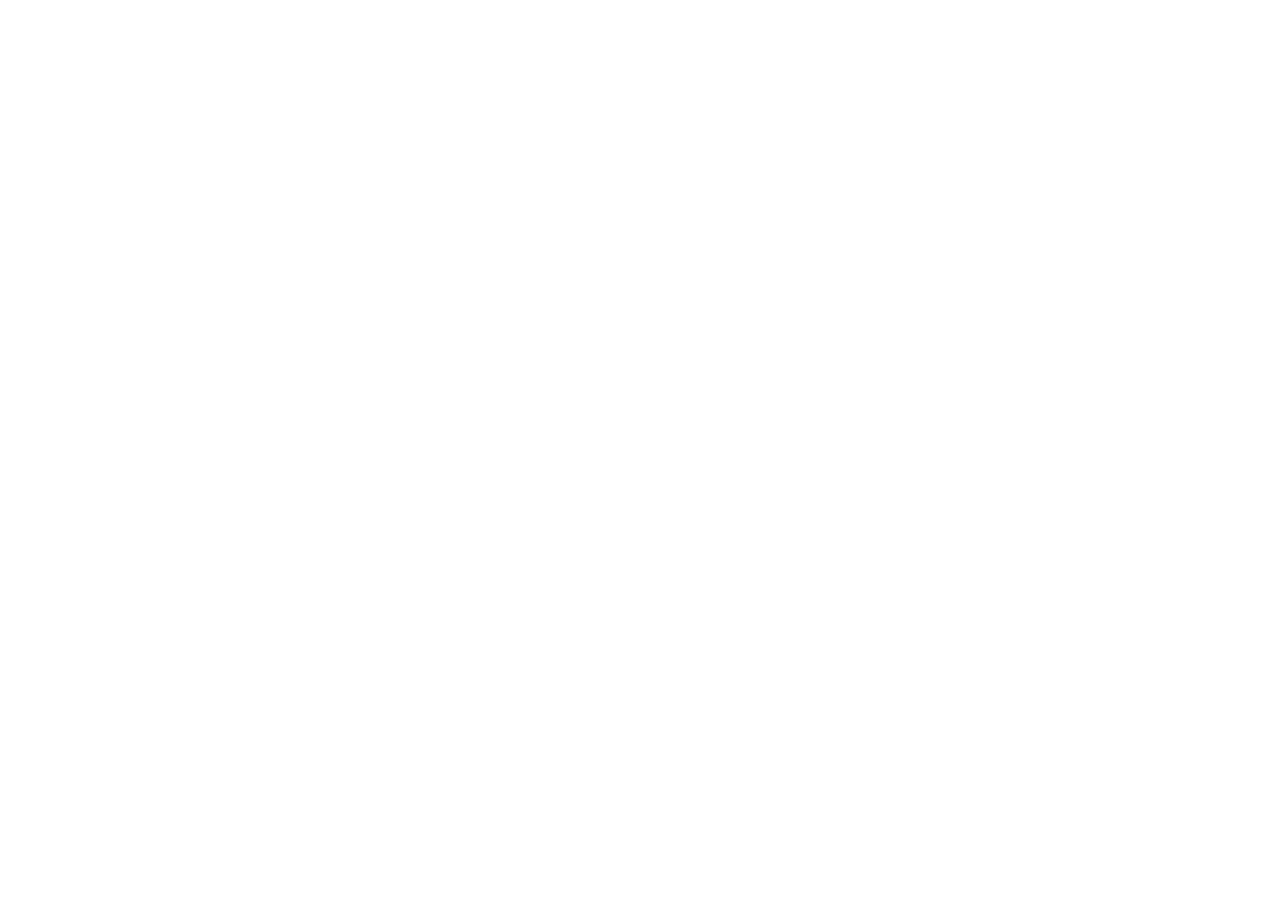
==== login.html @ 86fa1b0d "init project" ====
<!DOCTYPE html>
<html lang="en">
<head>
    <meta charset="UTF-8">
    <meta name="viewport" content="width=device-width, initial-scale=1.0">
    <title>Document</title>
</head>
<body>
    
</body>
</html>
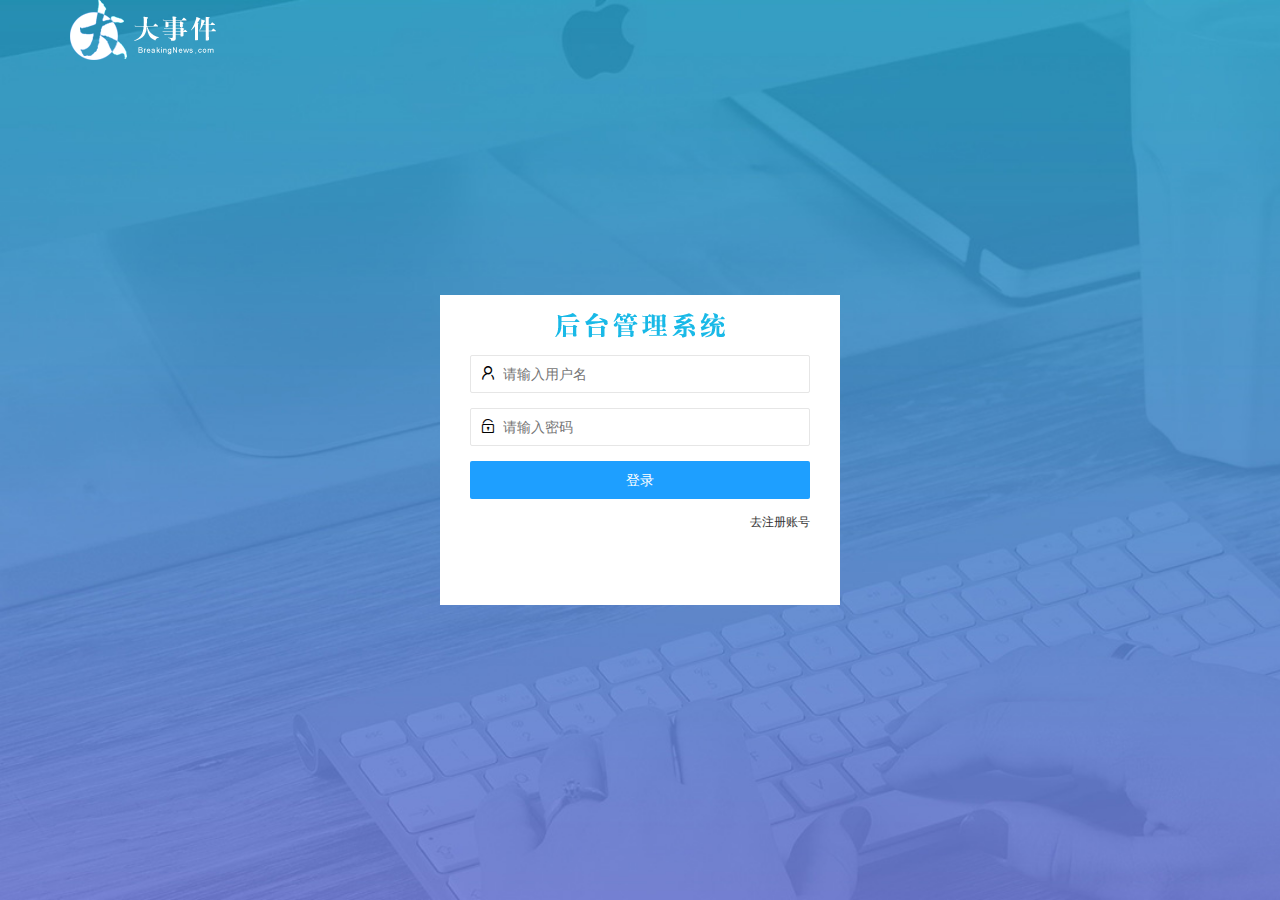
==== commit 7ce54fea: "完成了登录页面功能的开发" ====
--- a/login.html
+++ b/login.html
@@ -1,11 +1,98 @@
 <!DOCTYPE html>
 <html lang="en">
+
 <head>
     <meta charset="UTF-8">
     <meta name="viewport" content="width=device-width, initial-scale=1.0">
-    <title>Document</title>
+    <title>大事件-登录/注册</title>
+    <!-- 导入layui的样式 -->
+    <link rel="stylesheet" href="assets/lib/layui/css/layui.css">
+    <!-- 导入登录页面的样式 -->
+    <link rel="stylesheet" href="assets/css/login.css">
 </head>
+
 <body>
-    
+    <!-- 头部的logo区域 -->
+    <div class="layui-main">
+        <img src="assets/images/logo.png" alt="">
+    </div>
+
+    <!-- 登录注册界面 -->
+    <div class="loginAndRegBox">
+        <div class="title-box">
+
+        </div>
+        <!-- 登录的区域div -->
+        <div class="login-box">
+            <!-- 登录的表单 -->
+            <form class="layui-form" id="form_login">
+                <!-- 用户名 -->
+                <div class="layui-form-item">
+                    <i class="layui-icon layui-icon-username"></i>
+                    <input type="text" name="username" required lay-verify="required" placeholder="请输入用户名"
+                        autocomplete="off" class="layui-input">
+                </div>
+                <!-- 密码 -->
+                <div class="layui-form-item">
+                    <i class="layui-icon layui-icon-password
+                    "></i>
+                    <input type="password" name="password" required lay-verify="required|pwd" placeholder="请输入密码"
+                        autocomplete="off" class="layui-input">
+                </div>
+                <!-- 登录按钮 -->
+                <div class="layui-form-item">
+                    <!-- 特别注意 表单按钮和普通按钮的区别就是 lay-submit 属性 -->
+                    <button class="layui-btn layui-btn-fluid layui-btn-normal" lay-submit>登录</button>
+                </div>
+                <div class="layui-form-item links">
+                    <a href="javascript:;" id="link_reg">去注册账号</a>
+                </div>
+            </form>
+        </div>
+        <!-- 注册区域的div -->
+        <div class="reg-box">
+            <!-- 注册的表单 -->
+            <form class="layui-form" id="form_reg">
+                <!-- 用户名 -->
+                <div class="layui-form-item">
+                    <i class="layui-icon layui-icon-username"></i>
+                    <input type="text" name="username" required lay-verify="required" placeholder="请输入用户名"
+                        autocomplete="off" class="layui-input">
+                </div>
+                <!-- 密码 -->
+                <div class="layui-form-item">
+                    <i class="layui-icon layui-icon-password
+                    "></i>
+                    <input type="password" name="password" required lay-verify="required|pwd" placeholder="请输入密码"
+                        autocomplete="off" class="layui-input">
+                </div>
+                <!-- 确认密码 -->
+                <div class="layui-form-item">
+                    <i class="layui-icon layui-icon-password
+                    "></i>
+                    <input type="password" name="repassword" required lay-verify="required|pwd|repwd"
+                        placeholder="再次确认密码" autocomplete="off" class="layui-input">
+                </div>
+                <!-- 注册按钮 -->
+                <div class="layui-form-item">
+                    <!-- 特别注意 表单按钮和普通按钮的区别就是 lay-submit 属性 -->
+                    <button class="layui-btn layui-btn-fluid layui-btn-normal" lay-submit>注册</button>
+                </div>
+                <div class="layui-form-item links">
+                    <a href="javascript:;" id="link_login">去登录</a>
+                </div>
+            </form>
+        </div>
+    </div>
+    <!-- 导入layui.js -->
+    <script src="assets/lib/layui/layui.all.js"></script>
+    <!-- 导入jQuery -->
+    <script src="assets/lib/jquery.js"></script>
+    <!-- 导入baseAPI.js -->
+    <!-- 因为需要用到jQuery 所以导入到jQuery下方 因为要在发起ajax之前执行 所以写在login.js上方 -->
+    <script src="assets/js/baseAPI.js"></script>
+    <!-- 导入login.js -->
+    <script src="assets/js/login.js"></script>
 </body>
+
 </html>--- a/assets/lib/layui/css/layui.css
+++ b/assets/lib/layui/css/layui.css
@@ -0,0 +1,2 @@
+/** layui-v2.5.5 MIT License By https://www.layui.com */
+ .layui-inline,img{display:inline-block;vertical-align:middle}h1,h2,h3,h4,h5,h6{font-weight:400}.layui-edge,.layui-header,.layui-inline,.layui-main{position:relative}.layui-body,.layui-edge,.layui-elip{overflow:hidden}.layui-btn,.layui-edge,.layui-inline,img{vertical-align:middle}.layui-btn,.layui-disabled,.layui-icon,.layui-unselect{-moz-user-select:none;-webkit-user-select:none;-ms-user-select:none}.layui-elip,.layui-form-checkbox span,.layui-form-pane .layui-form-label{text-overflow:ellipsis;white-space:nowrap}.layui-breadcrumb,.layui-tree-btnGroup{visibility:hidden}blockquote,body,button,dd,div,dl,dt,form,h1,h2,h3,h4,h5,h6,input,li,ol,p,pre,td,textarea,th,ul{margin:0;padding:0;-webkit-tap-highlight-color:rgba(0,0,0,0)}a:active,a:hover{outline:0}img{border:none}li{list-style:none}table{border-collapse:collapse;border-spacing:0}h4,h5,h6{font-size:100%}button,input,optgroup,option,select,textarea{font-family:inherit;font-size:inherit;font-style:inherit;font-weight:inherit;outline:0}pre{white-space:pre-wrap;white-space:-moz-pre-wrap;white-space:-pre-wrap;white-space:-o-pre-wrap;word-wrap:break-word}body{line-height:24px;font:14px Helvetica Neue,Helvetica,PingFang SC,Tahoma,Arial,sans-serif}hr{height:1px;margin:10px 0;border:0;clear:both}a{color:#333;text-decoration:none}a:hover{color:#777}a cite{font-style:normal;*cursor:pointer}.layui-border-box,.layui-border-box *{box-sizing:border-box}.layui-box,.layui-box *{box-sizing:content-box}.layui-clear{clear:both;*zoom:1}.layui-clear:after{content:'\20';clear:both;*zoom:1;display:block;height:0}.layui-inline{*display:inline;*zoom:1}.layui-edge{display:inline-block;width:0;height:0;border-width:6px;border-style:dashed;border-color:transparent}.layui-edge-top{top:-4px;border-bottom-color:#999;border-bottom-style:solid}.layui-edge-right{border-left-color:#999;border-left-style:solid}.layui-edge-bottom{top:2px;border-top-color:#999;border-top-style:solid}.layui-edge-left{border-right-color:#999;border-right-style:solid}.layui-disabled,.layui-disabled:hover{color:#d2d2d2!important;cursor:not-allowed!important}.layui-circle{border-radius:100%}.layui-show{display:block!important}.layui-hide{display:none!important}@font-face{font-family:layui-icon;src:url(../font/iconfont.eot?v=250);src:url(../font/iconfont.eot?v=250#iefix) format('embedded-opentype'),url(../font/iconfont.woff2?v=250) format('woff2'),url(../font/iconfont.woff?v=250) format('woff'),url(../font/iconfont.ttf?v=250) format('truetype'),url(../font/iconfont.svg?v=250#layui-icon) format('svg')}.layui-icon{font-family:layui-icon!important;font-size:16px;font-style:normal;-webkit-font-smoothing:antialiased;-moz-osx-font-smoothing:grayscale}.layui-icon-reply-fill:before{content:"\e611"}.layui-icon-set-fill:before{content:"\e614"}.layui-icon-menu-fill:before{content:"\e60f"}.layui-icon-search:before{content:"\e615"}.layui-icon-share:before{content:"\e641"}.layui-icon-set-sm:before{content:"\e620"}.layui-icon-engine:before{content:"\e628"}.layui-icon-close:before{content:"\1006"}.layui-icon-close-fill:before{content:"\1007"}.layui-icon-chart-screen:before{content:"\e629"}.layui-icon-star:before{content:"\e600"}.layui-icon-circle-dot:before{content:"\e617"}.layui-icon-chat:before{content:"\e606"}.layui-icon-release:before{content:"\e609"}.layui-icon-list:before{content:"\e60a"}.layui-icon-chart:before{content:"\e62c"}.layui-icon-ok-circle:before{content:"\1005"}.layui-icon-layim-theme:before{content:"\e61b"}.layui-icon-table:before{content:"\e62d"}.layui-icon-right:before{content:"\e602"}.layui-icon-left:before{content:"\e603"}.layui-icon-cart-simple:before{content:"\e698"}.layui-icon-face-cry:before{content:"\e69c"}.layui-icon-face-smile:before{content:"\e6af"}.layui-icon-survey:before{content:"\e6b2"}.layui-icon-tree:before{content:"\e62e"}.layui-icon-upload-circle:before{content:"\e62f"}.layui-icon-add-circle:before{content:"\e61f"}.layui-icon-download-circle:before{content:"\e601"}.layui-icon-templeate-1:before{content:"\e630"}.layui-icon-util:before{content:"\e631"}.layui-icon-face-surprised:before{content:"\e664"}.layui-icon-edit:before{content:"\e642"}.layui-icon-speaker:before{content:"\e645"}.layui-icon-down:before{content:"\e61a"}.layui-icon-file:before{content:"\e621"}.layui-icon-layouts:before{content:"\e632"}.layui-icon-rate-half:before{content:"\e6c9"}.layui-icon-add-circle-fine:before{content:"\e608"}.layui-icon-prev-circle:before{content:"\e633"}.layui-icon-read:before{content:"\e705"}.layui-icon-404:before{content:"\e61c"}.layui-icon-carousel:before{content:"\e634"}.layui-icon-help:before{content:"\e607"}.layui-icon-code-circle:before{content:"\e635"}.layui-icon-water:before{content:"\e636"}.layui-icon-username:before{content:"\e66f"}.layui-icon-find-fill:before{content:"\e670"}.layui-icon-about:before{content:"\e60b"}.layui-icon-location:before{content:"\e715"}.layui-icon-up:before{content:"\e619"}.layui-icon-pause:before{content:"\e651"}.layui-icon-date:before{content:"\e637"}.layui-icon-layim-uploadfile:before{content:"\e61d"}.layui-icon-delete:before{content:"\e640"}.layui-icon-play:before{content:"\e652"}.layui-icon-top:before{content:"\e604"}.layui-icon-friends:before{content:"\e612"}.layui-icon-refresh-3:before{content:"\e9aa"}.layui-icon-ok:before{content:"\e605"}.layui-icon-layer:before{content:"\e638"}.layui-icon-face-smile-fine:before{content:"\e60c"}.layui-icon-dollar:before{content:"\e659"}.layui-icon-group:before{content:"\e613"}.layui-icon-layim-download:before{content:"\e61e"}.layui-icon-picture-fine:before{content:"\e60d"}.layui-icon-link:before{content:"\e64c"}.layui-icon-diamond:before{content:"\e735"}.layui-icon-log:before{content:"\e60e"}.layui-icon-rate-solid:before{content:"\e67a"}.layui-icon-fonts-del:before{content:"\e64f"}.layui-icon-unlink:before{content:"\e64d"}.layui-icon-fonts-clear:before{content:"\e639"}.layui-icon-triangle-r:before{content:"\e623"}.layui-icon-circle:before{content:"\e63f"}.layui-icon-radio:before{content:"\e643"}.layui-icon-align-center:before{content:"\e647"}.layui-icon-align-right:before{content:"\e648"}.layui-icon-align-left:before{content:"\e649"}.layui-icon-loading-1:before{content:"\e63e"}.layui-icon-return:before{content:"\e65c"}.layui-icon-fonts-strong:before{content:"\e62b"}.layui-icon-upload:before{content:"\e67c"}.layui-icon-dialogue:before{content:"\e63a"}.layui-icon-video:before{content:"\e6ed"}.layui-icon-headset:before{content:"\e6fc"}.layui-icon-cellphone-fine:before{content:"\e63b"}.layui-icon-add-1:before{content:"\e654"}.layui-icon-face-smile-b:before{content:"\e650"}.layui-icon-fonts-html:before{content:"\e64b"}.layui-icon-form:before{content:"\e63c"}.layui-icon-cart:before{content:"\e657"}.layui-icon-camera-fill:before{content:"\e65d"}.layui-icon-tabs:before{content:"\e62a"}.layui-icon-fonts-code:before{content:"\e64e"}.layui-icon-fire:before{content:"\e756"}.layui-icon-set:before{content:"\e716"}.layui-icon-fonts-u:before{content:"\e646"}.layui-icon-triangle-d:before{content:"\e625"}.layui-icon-tips:before{content:"\e702"}.layui-icon-picture:before{content:"\e64a"}.layui-icon-more-vertical:before{content:"\e671"}.layui-icon-flag:before{content:"\e66c"}.layui-icon-loading:before{content:"\e63d"}.layui-icon-fonts-i:before{content:"\e644"}.layui-icon-refresh-1:before{content:"\e666"}.layui-icon-rmb:before{content:"\e65e"}.layui-icon-home:before{content:"\e68e"}.layui-icon-user:before{content:"\e770"}.layui-icon-notice:before{content:"\e667"}.layui-icon-login-weibo:before{content:"\e675"}.layui-icon-voice:before{content:"\e688"}.layui-icon-upload-drag:before{content:"\e681"}.layui-icon-login-qq:before{content:"\e676"}.layui-icon-snowflake:before{content:"\e6b1"}.layui-icon-file-b:before{content:"\e655"}.layui-icon-template:before{content:"\e663"}.layui-icon-auz:before{content:"\e672"}.layui-icon-console:before{content:"\e665"}.layui-icon-app:before{content:"\e653"}.layui-icon-prev:before{content:"\e65a"}.layui-icon-website:before{content:"\e7ae"}.layui-icon-next:before{content:"\e65b"}.layui-icon-component:before{content:"\e857"}.layui-icon-more:before{content:"\e65f"}.layui-icon-login-wechat:before{content:"\e677"}.layui-icon-shrink-right:before{content:"\e668"}.layui-icon-spread-left:before{content:"\e66b"}.layui-icon-camera:before{content:"\e660"}.layui-icon-note:before{content:"\e66e"}.layui-icon-refresh:before{content:"\e669"}.layui-icon-female:before{content:"\e661"}.layui-icon-male:before{content:"\e662"}.layui-icon-password:before{content:"\e673"}.layui-icon-senior:before{content:"\e674"}.layui-icon-theme:before{content:"\e66a"}.layui-icon-tread:before{content:"\e6c5"}.layui-icon-praise:before{content:"\e6c6"}.layui-icon-star-fill:before{content:"\e658"}.layui-icon-rate:before{content:"\e67b"}.layui-icon-template-1:before{content:"\e656"}.layui-icon-vercode:before{content:"\e679"}.layui-icon-cellphone:before{content:"\e678"}.layui-icon-screen-full:before{content:"\e622"}.layui-icon-screen-restore:before{content:"\e758"}.layui-icon-cols:before{content:"\e610"}.layui-icon-export:before{content:"\e67d"}.layui-icon-print:before{content:"\e66d"}.layui-icon-slider:before{content:"\e714"}.layui-icon-addition:before{content:"\e624"}.layui-icon-subtraction:before{content:"\e67e"}.layui-icon-service:before{content:"\e626"}.layui-icon-transfer:before{content:"\e691"}.layui-main{width:1140px;margin:0 auto}.layui-header{z-index:1000;height:60px}.layui-header a:hover{transition:all .5s;-webkit-transition:all .5s}.layui-side{position:fixed;left:0;top:0;bottom:0;z-index:999;width:200px;overflow-x:hidden}.layui-side-scroll{position:relative;width:220px;height:100%;overflow-x:hidden}.layui-body{position:absolute;left:200px;right:0;top:0;bottom:0;z-index:998;width:auto;overflow-y:auto;box-sizing:border-box}.layui-layout-body{overflow:hidden}.layui-layout-admin .layui-header{background-color:#23262E}.layui-layout-admin .layui-side{top:60px;width:200px;overflow-x:hidden}.layui-layout-admin .layui-body{position:fixed;top:60px;bottom:44px}.layui-layout-admin .layui-main{width:auto;margin:0 15px}.layui-layout-admin .layui-footer{position:fixed;left:200px;right:0;bottom:0;height:44px;line-height:44px;padding:0 15px;background-color:#eee}.layui-layout-admin .layui-logo{position:absolute;left:0;top:0;width:200px;height:100%;line-height:60px;text-align:center;color:#009688;font-size:16px}.layui-layout-admin .layui-header .layui-nav{background:0 0}.layui-layout-left{position:absolute!important;left:200px;top:0}.layui-layout-right{position:absolute!important;right:0;top:0}.layui-container{position:relative;margin:0 auto;padding:0 15px;box-sizing:border-box}.layui-fluid{position:relative;margin:0 auto;padding:0 15px}.layui-row:after,.layui-row:before{content:'';display:block;clear:both}.layui-col-lg1,.layui-col-lg10,.layui-col-lg11,.layui-col-lg12,.layui-col-lg2,.layui-col-lg3,.layui-col-lg4,.layui-col-lg5,.layui-col-lg6,.layui-col-lg7,.layui-col-lg8,.layui-col-lg9,.layui-col-md1,.layui-col-md10,.layui-col-md11,.layui-col-md12,.layui-col-md2,.layui-col-md3,.layui-col-md4,.layui-col-md5,.layui-col-md6,.layui-col-md7,.layui-col-md8,.layui-col-md9,.layui-col-sm1,.layui-col-sm10,.layui-col-sm11,.layui-col-sm12,.layui-col-sm2,.layui-col-sm3,.layui-col-sm4,.layui-col-sm5,.layui-col-sm6,.layui-col-sm7,.layui-col-sm8,.layui-col-sm9,.layui-col-xs1,.layui-col-xs10,.layui-col-xs11,.layui-col-xs12,.layui-col-xs2,.layui-col-xs3,.layui-col-xs4,.layui-col-xs5,.layui-col-xs6,.layui-col-xs7,.layui-col-xs8,.layui-col-xs9{position:relative;display:block;box-sizing:border-box}.layui-col-xs1,.layui-col-xs10,.layui-col-xs11,.layui-col-xs12,.layui-col-xs2,.layui-col-xs3,.layui-col-xs4,.layui-col-xs5,.layui-col-xs6,.layui-col-xs7,.layui-col-xs8,.layui-col-xs9{float:left}.layui-col-xs1{width:8.33333333%}.layui-col-xs2{width:16.66666667%}.layui-col-xs3{width:25%}.layui-col-xs4{width:33.33333333%}.layui-col-xs5{width:41.66666667%}.layui-col-xs6{width:50%}.layui-col-xs7{width:58.33333333%}.layui-col-xs8{width:66.66666667%}.layui-col-xs9{width:75%}.layui-col-xs10{width:83.33333333%}.layui-col-xs11{width:91.66666667%}.layui-col-xs12{width:100%}.layui-col-xs-offset1{margin-left:8.33333333%}.layui-col-xs-offset2{margin-left:16.66666667%}.layui-col-xs-offset3{margin-left:25%}.layui-col-xs-offset4{margin-left:33.33333333%}.layui-col-xs-offset5{margin-left:41.66666667%}.layui-col-xs-offset6{margin-left:50%}.layui-col-xs-offset7{margin-left:58.33333333%}.layui-col-xs-offset8{margin-left:66.66666667%}.layui-col-xs-offset9{margin-left:75%}.layui-col-xs-offset10{margin-left:83.33333333%}.layui-col-xs-offset11{margin-left:91.66666667%}.layui-col-xs-offset12{margin-left:100%}@media screen and (max-width:768px){.layui-hide-xs{display:none!important}.layui-show-xs-block{display:block!important}.layui-show-xs-inline{display:inline!important}.layui-show-xs-inline-block{display:inline-block!important}}@media screen and (min-width:768px){.layui-container{width:750px}.layui-hide-sm{display:none!important}.layui-show-sm-block{display:block!important}.layui-show-sm-inline{display:inline!important}.layui-show-sm-inline-block{display:inline-block!important}.layui-col-sm1,.layui-col-sm10,.layui-col-sm11,.layui-col-sm12,.layui-col-sm2,.layui-col-sm3,.layui-col-sm4,.layui-col-sm5,.layui-col-sm6,.layui-col-sm7,.layui-col-sm8,.layui-col-sm9{float:left}.layui-col-sm1{width:8.33333333%}.layui-col-sm2{width:16.66666667%}.layui-col-sm3{width:25%}.layui-col-sm4{width:33.33333333%}.layui-col-sm5{width:41.66666667%}.layui-col-sm6{width:50%}.layui-col-sm7{width:58.33333333%}.layui-col-sm8{width:66.66666667%}.layui-col-sm9{width:75%}.layui-col-sm10{width:83.33333333%}.layui-col-sm11{width:91.66666667%}.layui-col-sm12{width:100%}.layui-col-sm-offset1{margin-left:8.33333333%}.layui-col-sm-offset2{margin-left:16.66666667%}.layui-col-sm-offset3{margin-left:25%}.layui-col-sm-offset4{margin-left:33.33333333%}.layui-col-sm-offset5{margin-left:41.66666667%}.layui-col-sm-offset6{margin-left:50%}.layui-col-sm-offset7{margin-left:58.33333333%}.layui-col-sm-offset8{margin-left:66.66666667%}.layui-col-sm-offset9{margin-left:75%}.layui-col-sm-offset10{margin-left:83.33333333%}.layui-col-sm-offset11{margin-left:91.66666667%}.layui-col-sm-offset12{margin-left:100%}}@media screen and (min-width:992px){.layui-container{width:970px}.layui-hide-md{display:none!important}.layui-show-md-block{display:block!important}.layui-show-md-inline{display:inline!important}.layui-show-md-inline-block{display:inline-block!important}.layui-col-md1,.layui-col-md10,.layui-col-md11,.layui-col-md12,.layui-col-md2,.layui-col-md3,.layui-col-md4,.layui-col-md5,.layui-col-md6,.layui-col-md7,.layui-col-md8,.layui-col-md9{float:left}.layui-col-md1{width:8.33333333%}.layui-col-md2{width:16.66666667%}.layui-col-md3{width:25%}.layui-col-md4{width:33.33333333%}.layui-col-md5{width:41.66666667%}.layui-col-md6{width:50%}.layui-col-md7{width:58.33333333%}.layui-col-md8{width:66.66666667%}.layui-col-md9{width:75%}.layui-col-md10{width:83.33333333%}.layui-col-md11{width:91.66666667%}.layui-col-md12{width:100%}.layui-col-md-offset1{margin-left:8.33333333%}.layui-col-md-offset2{margin-left:16.66666667%}.layui-col-md-offset3{margin-left:25%}.layui-col-md-offset4{margin-left:33.33333333%}.layui-col-md-offset5{margin-left:41.66666667%}.layui-col-md-offset6{margin-left:50%}.layui-col-md-offset7{margin-left:58.33333333%}.layui-col-md-offset8{margin-left:66.66666667%}.layui-col-md-offset9{margin-left:75%}.layui-col-md-offset10{margin-left:83.33333333%}.layui-col-md-offset11{margin-left:91.66666667%}.layui-col-md-offset12{margin-left:100%}}@media screen and (min-width:1200px){.layui-container{width:1170px}.layui-hide-lg{display:none!important}.layui-show-lg-block{display:block!important}.layui-show-lg-inline{display:inline!important}.layui-show-lg-inline-block{display:inline-block!important}.layui-col-lg1,.layui-col-lg10,.layui-col-lg11,.layui-col-lg12,.layui-col-lg2,.layui-col-lg3,.layui-col-lg4,.layui-col-lg5,.layui-col-lg6,.layui-col-lg7,.layui-col-lg8,.layui-col-lg9{float:left}.layui-col-lg1{width:8.33333333%}.layui-col-lg2{width:16.66666667%}.layui-col-lg3{width:25%}.layui-col-lg4{width:33.33333333%}.layui-col-lg5{width:41.66666667%}.layui-col-lg6{width:50%}.layui-col-lg7{width:58.33333333%}.layui-col-lg8{width:66.66666667%}.layui-col-lg9{width:75%}.layui-col-lg10{width:83.33333333%}.layui-col-lg11{width:91.66666667%}.layui-col-lg12{width:100%}.layui-col-lg-offset1{margin-left:8.33333333%}.layui-col-lg-offset2{margin-left:16.66666667%}.layui-col-lg-offset3{margin-left:25%}.layui-col-lg-offset4{margin-left:33.33333333%}.layui-col-lg-offset5{margin-left:41.66666667%}.layui-col-lg-offset6{margin-left:50%}.layui-col-lg-offset7{margin-left:58.33333333%}.layui-col-lg-offset8{margin-left:66.66666667%}.layui-col-lg-offset9{margin-left:75%}.layui-col-lg-offset10{margin-left:83.33333333%}.layui-col-lg-offset11{margin-left:91.66666667%}.layui-col-lg-offset12{margin-left:100%}}.layui-col-space1{margin:-.5px}.layui-col-space1>*{padding:.5px}.layui-col-space3{margin:-1.5px}.layui-col-space3>*{padding:1.5px}.layui-col-space5{margin:-2.5px}.layui-col-space5>*{padding:2.5px}.layui-col-space8{margin:-3.5px}.layui-col-space8>*{padding:3.5px}.layui-col-space10{margin:-5px}.layui-col-space10>*{padding:5px}.layui-col-space12{margin:-6px}.layui-col-space12>*{padding:6px}.layui-col-space15{margin:-7.5px}.layui-col-space15>*{padding:7.5px}.layui-col-space18{margin:-9px}.layui-col-space18>*{padding:9px}.layui-col-space20{margin:-10px}.layui-col-space20>*{padding:10px}.layui-col-space22{margin:-11px}.layui-col-space22>*{padding:11px}.layui-col-space25{margin:-12.5px}.layui-col-space25>*{padding:12.5px}.layui-col-space30{margin:-15px}.layui-col-space30>*{padding:15px}.layui-btn,.layui-input,.layui-select,.layui-textarea,.layui-upload-button{outline:0;-webkit-appearance:none;transition:all .3s;-webkit-transition:all .3s;box-sizing:border-box}.layui-elem-quote{margin-bottom:10px;padding:15px;line-height:22px;border-left:5px solid #009688;border-radius:0 2px 2px 0;background-color:#f2f2f2}.layui-quote-nm{border-style:solid;border-width:1px 1px 1px 5px;background:0 0}.layui-elem-field{margin-bottom:10px;padding:0;border-width:1px;border-style:solid}.layui-elem-field legend{margin-left:20px;padding:0 10px;font-size:20px;font-weight:300}.layui-field-title{margin:10px 0 20px;border-width:1px 0 0}.layui-field-box{padding:10px 15px}.layui-field-title .layui-field-box{padding:10px 0}.layui-progress{position:relative;height:6px;border-radius:20px;background-color:#e2e2e2}.layui-progress-bar{position:absolute;left:0;top:0;width:0;max-width:100%;height:6px;border-radius:20px;text-align:right;background-color:#5FB878;transition:all .3s;-webkit-transition:all .3s}.layui-progress-big,.layui-progress-big .layui-progress-bar{height:18px;line-height:18px}.layui-progress-text{position:relative;top:-20px;line-height:18px;font-size:12px;color:#666}.layui-progress-big .layui-progress-text{position:static;padding:0 10px;color:#fff}.layui-collapse{border-width:1px;border-style:solid;border-radius:2px}.layui-colla-content,.layui-colla-item{border-top-width:1px;border-top-style:solid}.layui-colla-item:first-child{border-top:none}.layui-colla-title{position:relative;height:42px;line-height:42px;padding:0 15px 0 35px;color:#333;background-color:#f2f2f2;cursor:pointer;font-size:14px;overflow:hidden}.layui-colla-content{display:none;padding:10px 15px;line-height:22px;color:#666}.layui-colla-icon{position:absolute;left:15px;top:0;font-size:14px}.layui-card{margin-bottom:15px;border-radius:2px;background-color:#fff;box-shadow:0 1px 2px 0 rgba(0,0,0,.05)}.layui-card:last-child{margin-bottom:0}.layui-card-header{position:relative;height:42px;line-height:42px;padding:0 15px;border-bottom:1px solid #f6f6f6;color:#333;border-radius:2px 2px 0 0;font-size:14px}.layui-bg-black,.layui-bg-blue,.layui-bg-cyan,.layui-bg-green,.layui-bg-orange,.layui-bg-red{color:#fff!important}.layui-card-body{position:relative;padding:10px 15px;line-height:24px}.layui-card-body[pad15]{padding:15px}.layui-card-body[pad20]{padding:20px}.layui-card-body .layui-table{margin:5px 0}.layui-card .layui-tab{margin:0}.layui-panel-window{position:relative;padding:15px;border-radius:0;border-top:5px solid #E6E6E6;background-color:#fff}.layui-auxiliar-moving{position:fixed;left:0;right:0;top:0;bottom:0;width:100%;height:100%;background:0 0;z-index:9999999999}.layui-form-label,.layui-form-mid,.layui-form-select,.layui-input-block,.layui-input-inline,.layui-textarea{position:relative}.layui-bg-red{background-color:#FF5722!important}.layui-bg-orange{background-color:#FFB800!important}.layui-bg-green{background-color:#009688!important}.layui-bg-cyan{background-color:#2F4056!important}.layui-bg-blue{background-color:#1E9FFF!important}.layui-bg-black{background-color:#393D49!important}.layui-bg-gray{background-color:#eee!important;color:#666!important}.layui-badge-rim,.layui-colla-content,.layui-colla-item,.layui-collapse,.layui-elem-field,.layui-form-pane .layui-form-item[pane],.layui-form-pane .layui-form-label,.layui-input,.layui-layedit,.layui-layedit-tool,.layui-quote-nm,.layui-select,.layui-tab-bar,.layui-tab-card,.layui-tab-title,.layui-tab-title .layui-this:after,.layui-textarea{border-color:#e6e6e6}.layui-timeline-item:before,hr{background-color:#e6e6e6}.layui-text{line-height:22px;font-size:14px;color:#666}.layui-text h1,.layui-text h2,.layui-text h3{font-weight:500;color:#333}.layui-text h1{font-size:30px}.layui-text h2{font-size:24px}.layui-text h3{font-size:18px}.layui-text a:not(.layui-btn){color:#01AAED}.layui-text a:not(.layui-btn):hover{text-decoration:underline}.layui-text ul{padding:5px 0 5px 15px}.layui-text ul li{margin-top:5px;list-style-type:disc}.layui-text em,.layui-word-aux{color:#999!important;padding:0 5px!important}.layui-btn{display:inline-block;height:38px;line-height:38px;padding:0 18px;background-color:#009688;color:#fff;white-space:nowrap;text-align:center;font-size:14px;border:none;border-radius:2px;cursor:pointer}.layui-btn:hover{opacity:.8;filter:alpha(opacity=80);color:#fff}.layui-btn:active{opacity:1;filter:alpha(opacity=100)}.layui-btn+.layui-btn{margin-left:10px}.layui-btn-container{font-size:0}.layui-btn-container .layui-btn{margin-right:10px;margin-bottom:10px}.layui-btn-container .layui-btn+.layui-btn{margin-left:0}.layui-table .layui-btn-container .layui-btn{margin-bottom:9px}.layui-btn-radius{border-radius:100px}.layui-btn .layui-icon{margin-right:3px;font-size:18px;vertical-align:bottom;vertical-align:middle\9}.layui-btn-primary{border:1px solid #C9C9C9;background-color:#fff;color:#555}.layui-btn-primary:hover{border-color:#009688;color:#333}.layui-btn-normal{background-color:#1E9FFF}.layui-btn-warm{background-color:#FFB800}.layui-btn-danger{background-color:#FF5722}.layui-btn-checked{background-color:#5FB878}.layui-btn-disabled,.layui-btn-disabled:active,.layui-btn-disabled:hover{border:1px solid #e6e6e6;background-color:#FBFBFB;color:#C9C9C9;cursor:not-allowed;opacity:1}.layui-btn-lg{height:44px;line-height:44px;padding:0 25px;font-size:16px}.layui-btn-sm{height:30px;line-height:30px;padding:0 10px;font-size:12px}.layui-btn-sm i{font-size:16px!important}.layui-btn-xs{height:22px;line-height:22px;padding:0 5px;font-size:12px}.layui-btn-xs i{font-size:14px!important}.layui-btn-group{display:inline-block;vertical-align:middle;font-size:0}.layui-btn-group .layui-btn{margin-left:0!important;margin-right:0!important;border-left:1px solid rgba(255,255,255,.5);border-radius:0}.layui-btn-group .layui-btn-primary{border-left:none}.layui-btn-group .layui-btn-primary:hover{border-color:#C9C9C9;color:#009688}.layui-btn-group .layui-btn:first-child{border-left:none;border-radius:2px 0 0 2px}.layui-btn-group .layui-btn-primary:first-child{border-left:1px solid #c9c9c9}.layui-btn-group .layui-btn:last-child{border-radius:0 2px 2px 0}.layui-btn-group .layui-btn+.layui-btn{margin-left:0}.layui-btn-group+.layui-btn-group{margin-left:10px}.layui-btn-fluid{width:100%}.layui-input,.layui-select,.layui-textarea{height:38px;line-height:1.3;line-height:38px\9;border-width:1px;border-style:solid;background-color:#fff;border-radius:2px}.layui-input::-webkit-input-placeholder,.layui-select::-webkit-input-placeholder,.layui-textarea::-webkit-input-placeholder{line-height:1.3}.layui-input,.layui-textarea{display:block;width:100%;padding-left:10px}.layui-input:hover,.layui-textarea:hover{border-color:#D2D2D2!important}.layui-input:focus,.layui-textarea:focus{border-color:#C9C9C9!important}.layui-textarea{min-height:100px;height:auto;line-height:20px;padding:6px 10px;resize:vertical}.layui-select{padding:0 10px}.layui-form input[type=checkbox],.layui-form input[type=radio],.layui-form select{display:none}.layui-form [lay-ignore]{display:initial}.layui-form-item{margin-bottom:15px;clear:both;*zoom:1}.layui-form-item:after{content:'\20';clear:both;*zoom:1;display:block;height:0}.layui-form-label{float:left;display:block;padding:9px 15px;width:80px;font-weight:400;line-height:20px;text-align:right}.layui-form-label-col{display:block;float:none;padding:9px 0;line-height:20px;text-align:left}.layui-form-item .layui-inline{margin-bottom:5px;margin-right:10px}.layui-input-block{margin-left:110px;min-height:36px}.layui-input-inline{display:inline-block;vertical-align:middle}.layui-form-item .layui-input-inline{float:left;width:190px;margin-right:10px}.layui-form-text .layui-input-inline{width:auto}.layui-form-mid{float:left;display:block;padding:9px 0!important;line-height:20px;margin-right:10px}.layui-form-danger+.layui-form-select .layui-input,.layui-form-danger:focus{border-color:#FF5722!important}.layui-form-select .layui-input{padding-right:30px;cursor:pointer}.layui-form-select .layui-edge{position:absolute;right:10px;top:50%;margin-top:-3px;cursor:pointer;border-width:6px;border-top-color:#c2c2c2;border-top-style:solid;transition:all .3s;-webkit-transition:all .3s}.layui-form-select dl{display:none;position:absolute;left:0;top:42px;padding:5px 0;z-index:899;min-width:100%;border:1px solid #d2d2d2;max-height:300px;overflow-y:auto;background-color:#fff;border-radius:2px;box-shadow:0 2px 4px rgba(0,0,0,.12);box-sizing:border-box}.layui-form-select dl dd,.layui-form-select dl dt{padding:0 10px;line-height:36px;white-space:nowrap;overflow:hidden;text-overflow:ellipsis}.layui-form-select dl dt{font-size:12px;color:#999}.layui-form-select dl dd{cursor:pointer}.layui-form-select dl dd:hover{background-color:#f2f2f2;-webkit-transition:.5s all;transition:.5s all}.layui-form-select .layui-select-group dd{padding-left:20px}.layui-form-select dl dd.layui-select-tips{padding-left:10px!important;color:#999}.layui-form-select dl dd.layui-this{background-color:#5FB878;color:#fff}.layui-form-checkbox,.layui-form-select dl dd.layui-disabled{background-color:#fff}.layui-form-selected dl{display:block}.layui-form-checkbox,.layui-form-checkbox *,.layui-form-switch{display:inline-block;vertical-align:middle}.layui-form-selected .layui-edge{margin-top:-9px;-webkit-transform:rotate(180deg);transform:rotate(180deg);margin-top:-3px\9}:root .layui-form-selected .layui-edge{margin-top:-9px\0/IE9}.layui-form-selectup dl{top:auto;bottom:42px}.layui-select-none{margin:5px 0;text-align:center;color:#999}.layui-select-disabled .layui-disabled{border-color:#eee!important}.layui-select-disabled .layui-edge{border-top-color:#d2d2d2}.layui-form-checkbox{position:relative;height:30px;line-height:30px;margin-right:10px;padding-right:30px;cursor:pointer;font-size:0;-webkit-transition:.1s linear;transition:.1s linear;box-sizing:border-box}.layui-form-checkbox span{padding:0 10px;height:100%;font-size:14px;border-radius:2px 0 0 2px;background-color:#d2d2d2;color:#fff;overflow:hidden}.layui-form-checkbox:hover span{background-color:#c2c2c2}.layui-form-checkbox i{position:absolute;right:0;top:0;width:30px;height:28px;border:1px solid #d2d2d2;border-left:none;border-radius:0 2px 2px 0;color:#fff;font-size:20px;text-align:center}.layui-form-checkbox:hover i{border-color:#c2c2c2;color:#c2c2c2}.layui-form-checked,.layui-form-checked:hover{border-color:#5FB878}.layui-form-checked span,.layui-form-checked:hover span{background-color:#5FB878}.layui-form-checked i,.layui-form-checked:hover i{color:#5FB878}.layui-form-item .layui-form-checkbox{margin-top:4px}.layui-form-checkbox[lay-skin=primary]{height:auto!important;line-height:normal!important;min-width:18px;min-height:18px;border:none!important;margin-right:0;padding-left:28px;padding-right:0;background:0 0}.layui-form-checkbox[lay-skin=primary] span{padding-left:0;padding-right:15px;line-height:18px;background:0 0;color:#666}.layui-form-checkbox[lay-skin=primary] i{right:auto;left:0;width:16px;height:16px;line-height:16px;border:1px solid #d2d2d2;font-size:12px;border-radius:2px;background-color:#fff;-webkit-transition:.1s linear;transition:.1s linear}.layui-form-checkbox[lay-skin=primary]:hover i{border-color:#5FB878;color:#fff}.layui-form-checked[lay-skin=primary] i{border-color:#5FB878!important;background-color:#5FB878;color:#fff}.layui-checkbox-disbaled[lay-skin=primary] span{background:0 0!important;color:#c2c2c2}.layui-checkbox-disbaled[lay-skin=primary]:hover i{border-color:#d2d2d2}.layui-form-item .layui-form-checkbox[lay-skin=primary]{margin-top:10px}.layui-form-switch{position:relative;height:22px;line-height:22px;min-width:35px;padding:0 5px;margin-top:8px;border:1px solid #d2d2d2;border-radius:20px;cursor:pointer;background-color:#fff;-webkit-transition:.1s linear;transition:.1s linear}.layui-form-switch i{position:absolute;left:5px;top:3px;width:16px;height:16px;border-radius:20px;background-color:#d2d2d2;-webkit-transition:.1s linear;transition:.1s linear}.layui-form-switch em{position:relative;top:0;width:25px;margin-left:21px;padding:0!important;text-align:center!important;color:#999!important;font-style:normal!important;font-size:12px}.layui-form-onswitch{border-color:#5FB878;background-color:#5FB878}.layui-checkbox-disbaled,.layui-checkbox-disbaled i{border-color:#e2e2e2!important}.layui-form-onswitch i{left:100%;margin-left:-21px;background-color:#fff}.layui-form-onswitch em{margin-left:5px;margin-right:21px;color:#fff!important}.layui-checkbox-disbaled span{background-color:#e2e2e2!important}.layui-checkbox-disbaled:hover i{color:#fff!important}[lay-radio]{display:none}.layui-form-radio,.layui-form-radio *{display:inline-block;vertical-align:middle}.layui-form-radio{line-height:28px;margin:6px 10px 0 0;padding-right:10px;cursor:pointer;font-size:0}.layui-form-radio *{font-size:14px}.layui-form-radio>i{margin-right:8px;font-size:22px;color:#c2c2c2}.layui-form-radio>i:hover,.layui-form-radioed>i{color:#5FB878}.layui-radio-disbaled>i{color:#e2e2e2!important}.layui-form-pane .layui-form-label{width:110px;padding:8px 15px;height:38px;line-height:20px;border-width:1px;border-style:solid;border-radius:2px 0 0 2px;text-align:center;background-color:#FBFBFB;overflow:hidden;box-sizing:border-box}.layui-form-pane .layui-input-inline{margin-left:-1px}.layui-form-pane .layui-input-block{margin-left:110px;left:-1px}.layui-form-pane .layui-input{border-radius:0 2px 2px 0}.layui-form-pane .layui-form-text .layui-form-label{float:none;width:100%;border-radius:2px;box-sizing:border-box;text-align:left}.layui-form-pane .layui-form-text .layui-input-inline{display:block;margin:0;top:-1px;clear:both}.layui-form-pane .layui-form-text .layui-input-block{margin:0;left:0;top:-1px}.layui-form-pane .layui-form-text .layui-textarea{min-height:100px;border-radius:0 0 2px 2px}.layui-form-pane .layui-form-checkbox{margin:4px 0 4px 10px}.layui-form-pane .layui-form-radio,.layui-form-pane .layui-form-switch{margin-top:6px;margin-left:10px}.layui-form-pane .layui-form-item[pane]{position:relative;border-width:1px;border-style:solid}.layui-form-pane .layui-form-item[pane] .layui-form-label{position:absolute;left:0;top:0;height:100%;border-width:0 1px 0 0}.layui-form-pane .layui-form-item[pane] .layui-input-inline{margin-left:110px}@media screen and (max-width:450px){.layui-form-item .layui-form-label{text-overflow:ellipsis;overflow:hidden;white-space:nowrap}.layui-form-item .layui-inline{display:block;margin-right:0;margin-bottom:20px;clear:both}.layui-form-item .layui-inline:after{content:'\20';clear:both;display:block;height:0}.layui-form-item .layui-input-inline{display:block;float:none;left:-3px;width:auto;margin:0 0 10px 112px}.layui-form-item .layui-input-inline+.layui-form-mid{margin-left:110px;top:-5px;padding:0}.layui-form-item .layui-form-checkbox{margin-right:5px;margin-bottom:5px}}.layui-layedit{border-width:1px;border-style:solid;border-radius:2px}.layui-layedit-tool{padding:3px 5px;border-bottom-width:1px;border-bottom-style:solid;font-size:0}.layedit-tool-fixed{position:fixed;top:0;border-top:1px solid #e2e2e2}.layui-layedit-tool .layedit-tool-mid,.layui-layedit-tool .layui-icon{display:inline-block;vertical-align:middle;text-align:center;font-size:14px}.layui-layedit-tool .layui-icon{position:relative;width:32px;height:30px;line-height:30px;margin:3px 5px;color:#777;cursor:pointer;border-radius:2px}.layui-layedit-tool .layui-icon:hover{color:#393D49}.layui-layedit-tool .layui-icon:active{color:#000}.layui-layedit-tool .layedit-tool-active{background-color:#e2e2e2;color:#000}.layui-layedit-tool .layui-disabled,.layui-layedit-tool .layui-disabled:hover{color:#d2d2d2;cursor:not-allowed}.layui-layedit-tool .layedit-tool-mid{width:1px;height:18px;margin:0 10px;background-color:#d2d2d2}.layedit-tool-html{width:50px!important;font-size:30px!important}.layedit-tool-b,.layedit-tool-code,.layedit-tool-help{font-size:16px!important}.layedit-tool-d,.layedit-tool-face,.layedit-tool-image,.layedit-tool-unlink{font-size:18px!important}.layedit-tool-image input{position:absolute;font-size:0;left:0;top:0;width:100%;height:100%;opacity:.01;filter:Alpha(opacity=1);cursor:pointer}.layui-layedit-iframe iframe{display:block;width:100%}#LAY_layedit_code{overflow:hidden}.layui-laypage{display:inline-block;*display:inline;*zoom:1;vertical-align:middle;margin:10px 0;font-size:0}.layui-laypage>a:first-child,.layui-laypage>a:first-child em{border-radius:2px 0 0 2px}.layui-laypage>a:last-child,.layui-laypage>a:last-child em{border-radius:0 2px 2px 0}.layui-laypage>:first-child{margin-left:0!important}.layui-laypage>:last-child{margin-right:0!important}.layui-laypage a,.layui-laypage button,.layui-laypage input,.layui-laypage select,.layui-laypage span{border:1px solid #e2e2e2}.layui-laypage a,.layui-laypage span{display:inline-block;*display:inline;*zoom:1;vertical-align:middle;padding:0 15px;height:28px;line-height:28px;margin:0 -1px 5px 0;background-color:#fff;color:#333;font-size:12px}.layui-flow-more a *,.layui-laypage input,.layui-table-view select[lay-ignore]{display:inline-block}.layui-laypage a:hover{color:#009688}.layui-laypage em{font-style:normal}.layui-laypage .layui-laypage-spr{color:#999;font-weight:700}.layui-laypage a{text-decoration:none}.layui-laypage .layui-laypage-curr{position:relative}.layui-laypage .layui-laypage-curr em{position:relative;color:#fff}.layui-laypage .layui-laypage-curr .layui-laypage-em{position:absolute;left:-1px;top:-1px;padding:1px;width:100%;height:100%;background-color:#009688}.layui-laypage-em{border-radius:2px}.layui-laypage-next em,.layui-laypage-prev em{font-family:Sim sun;font-size:16px}.layui-laypage .layui-laypage-count,.layui-laypage .layui-laypage-limits,.layui-laypage .layui-laypage-refresh,.layui-laypage .layui-laypage-skip{margin-left:10px;margin-right:10px;padding:0;border:none}.layui-laypage .layui-laypage-limits,.layui-laypage .layui-laypage-refresh{vertical-align:top}.layui-laypage .layui-laypage-refresh i{font-size:18px;cursor:pointer}.layui-laypage select{height:22px;padding:3px;border-radius:2px;cursor:pointer}.layui-laypage .layui-laypage-skip{height:30px;line-height:30px;color:#999}.layui-laypage button,.layui-laypage input{height:30px;line-height:30px;border-radius:2px;vertical-align:top;background-color:#fff;box-sizing:border-box}.layui-laypage input{width:40px;margin:0 10px;padding:0 3px;text-align:center}.layui-laypage input:focus,.layui-laypage select:focus{border-color:#009688!important}.layui-laypage button{margin-left:10px;padding:0 10px;cursor:pointer}.layui-table,.layui-table-view{margin:10px 0}.layui-flow-more{margin:10px 0;text-align:center;color:#999;font-size:14px}.layui-flow-more a{height:32px;line-height:32px}.layui-flow-more a *{vertical-align:top}.layui-flow-more a cite{padding:0 20px;border-radius:3px;background-color:#eee;color:#333;font-style:normal}.layui-flow-more a cite:hover{opacity:.8}.layui-flow-more a i{font-size:30px;color:#737383}.layui-table{width:100%;background-color:#fff;color:#666}.layui-table tr{transition:all .3s;-webkit-transition:all .3s}.layui-table th{text-align:left;font-weight:400}.layui-table tbody tr:hover,.layui-table thead tr,.layui-table-click,.layui-table-header,.layui-table-hover,.layui-table-mend,.layui-table-patch,.layui-table-tool,.layui-table-total,.layui-table-total tr,.layui-table[lay-even] tr:nth-child(even){background-color:#f2f2f2}.layui-table td,.layui-table th,.layui-table-col-set,.layui-table-fixed-r,.layui-table-grid-down,.layui-table-header,.layui-table-page,.layui-table-tips-main,.layui-table-tool,.layui-table-total,.layui-table-view,.layui-table[lay-skin=line],.layui-table[lay-skin=row]{border-width:1px;border-style:solid;border-color:#e6e6e6}.layui-table td,.layui-table th{position:relative;padding:9px 15px;min-height:20px;line-height:20px;font-size:14px}.layui-table[lay-skin=line] td,.layui-table[lay-skin=line] th{border-width:0 0 1px}.layui-table[lay-skin=row] td,.layui-table[lay-skin=row] th{border-width:0 1px 0 0}.layui-table[lay-skin=nob] td,.layui-table[lay-skin=nob] th{border:none}.layui-table img{max-width:100px}.layui-table[lay-size=lg] td,.layui-table[lay-size=lg] th{padding:15px 30px}.layui-table-view .layui-table[lay-size=lg] .layui-table-cell{height:40px;line-height:40px}.layui-table[lay-size=sm] td,.layui-table[lay-size=sm] th{font-size:12px;padding:5px 10px}.layui-table-view .layui-table[lay-size=sm] .layui-table-cell{height:20px;line-height:20px}.layui-table[lay-data]{display:none}.layui-table-box{position:relative;overflow:hidden}.layui-table-view .layui-table{position:relative;width:auto;margin:0}.layui-table-view .layui-table[lay-skin=line]{border-width:0 1px 0 0}.layui-table-view .layui-table[lay-skin=row]{border-width:0 0 1px}.layui-table-view .layui-table td,.layui-table-view .layui-table th{padding:5px 0;border-top:none;border-left:none}.layui-table-view .layui-table th.layui-unselect .layui-table-cell span{cursor:pointer}.layui-table-view .layui-table td{cursor:default}.layui-table-view .layui-table td[data-edit=text]{cursor:text}.layui-table-view .layui-form-checkbox[lay-skin=primary] i{width:18px;height:18px}.layui-table-view .layui-form-radio{line-height:0;padding:0}.layui-table-view .layui-form-radio>i{margin:0;font-size:20px}.layui-table-init{position:absolute;left:0;top:0;width:100%;height:100%;text-align:center;z-index:110}.layui-table-init .layui-icon{position:absolute;left:50%;top:50%;margin:-15px 0 0 -15px;font-size:30px;color:#c2c2c2}.layui-table-header{border-width:0 0 1px;overflow:hidden}.layui-table-header .layui-table{margin-bottom:-1px}.layui-table-tool .layui-inline[lay-event]{position:relative;width:26px;height:26px;padding:5px;line-height:16px;margin-right:10px;text-align:center;color:#333;border:1px solid #ccc;cursor:pointer;-webkit-transition:.5s all;transition:.5s all}.layui-table-tool .layui-inline[lay-event]:hover{border:1px solid #999}.layui-table-tool-temp{padding-right:120px}.layui-table-tool-self{position:absolute;right:17px;top:10px}.layui-table-tool .layui-table-tool-self .layui-inline[lay-event]{margin:0 0 0 10px}.layui-table-tool-panel{position:absolute;top:29px;left:-1px;padding:5px 0;min-width:150px;min-height:40px;border:1px solid #d2d2d2;text-align:left;overflow-y:auto;background-color:#fff;box-shadow:0 2px 4px rgba(0,0,0,.12)}.layui-table-cell,.layui-table-tool-panel li{overflow:hidden;text-overflow:ellipsis;white-space:nowrap}.layui-table-tool-panel li{padding:0 10px;line-height:30px;-webkit-transition:.5s all;transition:.5s all}.layui-table-tool-panel li .layui-form-checkbox[lay-skin=primary]{width:100%;padding-left:28px}.layui-table-tool-panel li:hover{background-color:#f2f2f2}.layui-table-tool-panel li .layui-form-checkbox[lay-skin=primary] i{position:absolute;left:0;top:0}.layui-table-tool-panel li .layui-form-checkbox[lay-skin=primary] span{padding:0}.layui-table-tool .layui-table-tool-self .layui-table-tool-panel{left:auto;right:-1px}.layui-table-col-set{position:absolute;right:0;top:0;width:20px;height:100%;border-width:0 0 0 1px;background-color:#fff}.layui-table-sort{width:10px;height:20px;margin-left:5px;cursor:pointer!important}.layui-table-sort .layui-edge{position:absolute;left:5px;border-width:5px}.layui-table-sort .layui-table-sort-asc{top:3px;border-top:none;border-bottom-style:solid;border-bottom-color:#b2b2b2}.layui-table-sort .layui-table-sort-asc:hover{border-bottom-color:#666}.layui-table-sort .layui-table-sort-desc{bottom:5px;border-bottom:none;border-top-style:solid;border-top-color:#b2b2b2}.layui-table-sort .layui-table-sort-desc:hover{border-top-color:#666}.layui-table-sort[lay-sort=asc] .layui-table-sort-asc{border-bottom-color:#000}.layui-table-sort[lay-sort=desc] .layui-table-sort-desc{border-top-color:#000}.layui-table-cell{height:28px;line-height:28px;padding:0 15px;position:relative;box-sizing:border-box}.layui-table-cell .layui-form-checkbox[lay-skin=primary]{top:-1px;padding:0}.layui-table-cell .layui-table-link{color:#01AAED}.laytable-cell-checkbox,.laytable-cell-numbers,.laytable-cell-radio,.laytable-cell-space{padding:0;text-align:center}.layui-table-body{position:relative;overflow:auto;margin-right:-1px;margin-bottom:-1px}.layui-table-body .layui-none{line-height:26px;padding:15px;text-align:center;color:#999}.layui-table-fixed{position:absolute;left:0;top:0;z-index:101}.layui-table-fixed .layui-table-body{overflow:hidden}.layui-table-fixed-l{box-shadow:0 -1px 8px rgba(0,0,0,.08)}.layui-table-fixed-r{left:auto;right:-1px;border-width:0 0 0 1px;box-shadow:-1px 0 8px rgba(0,0,0,.08)}.layui-table-fixed-r .layui-table-header{position:relative;overflow:visible}.layui-table-mend{position:absolute;right:-49px;top:0;height:100%;width:50px}.layui-table-tool{position:relative;z-index:890;width:100%;min-height:50px;line-height:30px;padding:10px 15px;border-width:0 0 1px}.layui-table-tool .layui-btn-container{margin-bottom:-10px}.layui-table-page,.layui-table-total{border-width:1px 0 0;margin-bottom:-1px;overflow:hidden}.layui-table-page{position:relative;width:100%;padding:7px 7px 0;height:41px;font-size:12px;white-space:nowrap}.layui-table-page>div{height:26px}.layui-table-page .layui-laypage{margin:0}.layui-table-page .layui-laypage a,.layui-table-page .layui-laypage span{height:26px;line-height:26px;margin-bottom:10px;border:none;background:0 0}.layui-table-page .layui-laypage a,.layui-table-page .layui-laypage span.layui-laypage-curr{padding:0 12px}.layui-table-page .layui-laypage span{margin-left:0;padding:0}.layui-table-page .layui-laypage .layui-laypage-prev{margin-left:-7px!important}.layui-table-page .layui-laypage .layui-laypage-curr .layui-laypage-em{left:0;top:0;padding:0}.layui-table-page .layui-laypage button,.layui-table-page .layui-laypage input{height:26px;line-height:26px}.layui-table-page .layui-laypage input{width:40px}.layui-table-page .layui-laypage button{padding:0 10px}.layui-table-page select{height:18px}.layui-table-patch .layui-table-cell{padding:0;width:30px}.layui-table-edit{position:absolute;left:0;top:0;width:100%;height:100%;padding:0 14px 1px;border-radius:0;box-shadow:1px 1px 20px rgba(0,0,0,.15)}.layui-table-edit:focus{border-color:#5FB878!important}select.layui-table-edit{padding:0 0 0 10px;border-color:#C9C9C9}.layui-table-view .layui-form-checkbox,.layui-table-view .layui-form-radio,.layui-table-view .layui-form-switch{top:0;margin:0;box-sizing:content-box}.layui-table-view .layui-form-checkbox{top:-1px;height:26px;line-height:26px}.layui-table-view .layui-form-checkbox i{height:26px}.layui-table-grid .layui-table-cell{overflow:visible}.layui-table-grid-down{position:absolute;top:0;right:0;width:26px;height:100%;padding:5px 0;border-width:0 0 0 1px;text-align:center;background-color:#fff;color:#999;cursor:pointer}.layui-table-grid-down .layui-icon{position:absolute;top:50%;left:50%;margin:-8px 0 0 -8px}.layui-table-grid-down:hover{background-color:#fbfbfb}body .layui-table-tips .layui-layer-content{background:0 0;padding:0;box-shadow:0 1px 6px rgba(0,0,0,.12)}.layui-table-tips-main{margin:-44px 0 0 -1px;max-height:150px;padding:8px 15px;font-size:14px;overflow-y:scroll;background-color:#fff;color:#666}.layui-table-tips-c{position:absolute;right:-3px;top:-13px;width:20px;height:20px;padding:3px;cursor:pointer;background-color:#666;border-radius:50%;color:#fff}.layui-table-tips-c:hover{background-color:#777}.layui-table-tips-c:before{position:relative;right:-2px}.layui-upload-file{display:none!important;opacity:.01;filter:Alpha(opacity=1)}.layui-upload-drag,.layui-upload-form,.layui-upload-wrap{display:inline-block}.layui-upload-list{margin:10px 0}.layui-upload-choose{padding:0 10px;color:#999}.layui-upload-drag{position:relative;padding:30px;border:1px dashed #e2e2e2;background-color:#fff;text-align:center;cursor:pointer;color:#999}.layui-upload-drag .layui-icon{font-size:50px;color:#009688}.layui-upload-drag[lay-over]{border-color:#009688}.layui-upload-iframe{position:absolute;width:0;height:0;border:0;visibility:hidden}.layui-upload-wrap{position:relative;vertical-align:middle}.layui-upload-wrap .layui-upload-file{display:block!important;position:absolute;left:0;top:0;z-index:10;font-size:100px;width:100%;height:100%;opacity:.01;filter:Alpha(opacity=1);cursor:pointer}.layui-transfer-active,.layui-transfer-box{display:inline-block;vertical-align:middle}.layui-transfer-box,.layui-transfer-header,.layui-transfer-search{border-width:0;border-style:solid;border-color:#e6e6e6}.layui-transfer-box{position:relative;border-width:1px;width:200px;height:360px;border-radius:2px;background-color:#fff}.layui-transfer-box .layui-form-checkbox{width:100%;margin:0!important}.layui-transfer-header{height:38px;line-height:38px;padding:0 10px;border-bottom-width:1px}.layui-transfer-search{position:relative;padding:10px;border-bottom-width:1px}.layui-transfer-search .layui-input{height:32px;padding-left:30px;font-size:12px}.layui-transfer-search .layui-icon-search{position:absolute;left:20px;top:50%;margin-top:-8px;color:#666}.layui-transfer-active{margin:0 15px}.layui-transfer-active .layui-btn{display:block;margin:0;padding:0 15px;background-color:#5FB878;border-color:#5FB878;color:#fff}.layui-transfer-active .layui-btn-disabled{background-color:#FBFBFB;border-color:#e6e6e6;color:#C9C9C9}.layui-transfer-active .layui-btn:first-child{margin-bottom:15px}.layui-transfer-active .layui-btn .layui-icon{margin:0;font-size:14px!important}.layui-transfer-data{padding:5px 0;overflow:auto}.layui-transfer-data li{height:32px;line-height:32px;padding:0 10px}.layui-transfer-data li:hover{background-color:#f2f2f2;transition:.5s all}.layui-transfer-data .layui-none{padding:15px 10px;text-align:center;color:#999}.layui-nav{position:relative;padding:0 20px;background-color:#393D49;color:#fff;border-radius:2px;font-size:0;box-sizing:border-box}.layui-nav *{font-size:14px}.layui-nav .layui-nav-item{position:relative;display:inline-block;*display:inline;*zoom:1;vertical-align:middle;line-height:60px}.layui-nav .layui-nav-item a{display:block;padding:0 20px;color:#fff;color:rgba(255,255,255,.7);transition:all .3s;-webkit-transition:all .3s}.layui-nav .layui-this:after,.layui-nav-bar,.layui-nav-tree .layui-nav-itemed:after{position:absolute;left:0;top:0;width:0;height:5px;background-color:#5FB878;transition:all .2s;-webkit-transition:all .2s}.layui-nav-bar{z-index:1000}.layui-nav .layui-nav-item a:hover,.layui-nav .layui-this a{color:#fff}.layui-nav .layui-this:after{content:'';top:auto;bottom:0;width:100%}.layui-nav-img{width:30px;height:30px;margin-right:10px;border-radius:50%}.layui-nav .layui-nav-more{content:'';width:0;height:0;border-style:solid dashed dashed;border-color:#fff transparent transparent;overflow:hidden;cursor:pointer;transition:all .2s;-webkit-transition:all .2s;position:absolute;top:50%;right:3px;margin-top:-3px;border-width:6px;border-top-color:rgba(255,255,255,.7)}.layui-nav .layui-nav-mored,.layui-nav-itemed>a .layui-nav-more{margin-top:-9px;border-style:dashed dashed solid;border-color:transparent transparent #fff}.layui-nav-child{display:none;position:absolute;left:0;top:65px;min-width:100%;line-height:36px;padding:5px 0;box-shadow:0 2px 4px rgba(0,0,0,.12);border:1px solid #d2d2d2;background-color:#fff;z-index:100;border-radius:2px;white-space:nowrap}.layui-nav .layui-nav-child a{color:#333}.layui-nav .layui-nav-child a:hover{background-color:#f2f2f2;color:#000}.layui-nav-child dd{position:relative}.layui-nav .layui-nav-child dd.layui-this a,.layui-nav-child dd.layui-this{background-color:#5FB878;color:#fff}.layui-nav-child dd.layui-this:after{display:none}.layui-nav-tree{width:200px;padding:0}.layui-nav-tree .layui-nav-item{display:block;width:100%;line-height:45px}.layui-nav-tree .layui-nav-item a{position:relative;height:45px;line-height:45px;text-overflow:ellipsis;overflow:hidden;white-space:nowrap}.layui-nav-tree .layui-nav-item a:hover{background-color:#4E5465}.layui-nav-tree .layui-nav-bar{width:5px;height:0;background-color:#009688}.layui-nav-tree .layui-nav-child dd.layui-this,.layui-nav-tree .layui-nav-child dd.layui-this a,.layui-nav-tree .layui-this,.layui-nav-tree .layui-this>a,.layui-nav-tree .layui-this>a:hover{background-color:#009688;color:#fff}.layui-nav-tree .layui-this:after{display:none}.layui-nav-itemed>a,.layui-nav-tree .layui-nav-title a,.layui-nav-tree .layui-nav-title a:hover{color:#fff!important}.layui-nav-tree .layui-nav-child{position:relative;z-index:0;top:0;border:none;box-shadow:none}.layui-nav-tree .layui-nav-child a{height:40px;line-height:40px;color:#fff;color:rgba(255,255,255,.7)}.layui-nav-tree .layui-nav-child,.layui-nav-tree .layui-nav-child a:hover{background:0 0;color:#fff}.layui-nav-tree .layui-nav-more{right:10px}.layui-nav-itemed>.layui-nav-child{display:block;padding:0;background-color:rgba(0,0,0,.3)!important}.layui-nav-itemed>.layui-nav-child>.layui-this>.layui-nav-child{display:block}.layui-nav-side{position:fixed;top:0;bottom:0;left:0;overflow-x:hidden;z-index:999}.layui-bg-blue .layui-nav-bar,.layui-bg-blue .layui-nav-itemed:after,.layui-bg-blue .layui-this:after{background-color:#93D1FF}.layui-bg-blue .layui-nav-child dd.layui-this{background-color:#1E9FFF}.layui-bg-blue .layui-nav-itemed>a,.layui-nav-tree.layui-bg-blue .layui-nav-title a,.layui-nav-tree.layui-bg-blue .layui-nav-title a:hover{background-color:#007DDB!important}.layui-breadcrumb{font-size:0}.layui-breadcrumb>*{font-size:14px}.layui-breadcrumb a{color:#999!important}.layui-breadcrumb a:hover{color:#5FB878!important}.layui-breadcrumb a cite{color:#666;font-style:normal}.layui-breadcrumb span[lay-separator]{margin:0 10px;color:#999}.layui-tab{margin:10px 0;text-align:left!important}.layui-tab[overflow]>.layui-tab-title{overflow:hidden}.layui-tab-title{position:relative;left:0;height:40px;white-space:nowrap;font-size:0;border-bottom-width:1px;border-bottom-style:solid;transition:all .2s;-webkit-transition:all .2s}.layui-tab-title li{display:inline-block;*display:inline;*zoom:1;vertical-align:middle;font-size:14px;transition:all .2s;-webkit-transition:all .2s;position:relative;line-height:40px;min-width:65px;padding:0 15px;text-align:center;cursor:pointer}.layui-tab-title li a{display:block}.layui-tab-title .layui-this{color:#000}.layui-tab-title .layui-this:after{position:absolute;left:0;top:0;content:'';width:100%;height:41px;border-width:1px;border-style:solid;border-bottom-color:#fff;border-radius:2px 2px 0 0;box-sizing:border-box;pointer-events:none}.layui-tab-bar{position:absolute;right:0;top:0;z-index:10;width:30px;height:39px;line-height:39px;border-width:1px;border-style:solid;border-radius:2px;text-align:center;background-color:#fff;cursor:pointer}.layui-tab-bar .layui-icon{position:relative;display:inline-block;top:3px;transition:all .3s;-webkit-transition:all .3s}.layui-tab-item{display:none}.layui-tab-more{padding-right:30px;height:auto!important;white-space:normal!important}.layui-tab-more li.layui-this:after{border-bottom-color:#e2e2e2;border-radius:2px}.layui-tab-more .layui-tab-bar .layui-icon{top:-2px;top:3px\9;-webkit-transform:rotate(180deg);transform:rotate(180deg)}:root .layui-tab-more .layui-tab-bar .layui-icon{top:-2px\0/IE9}.layui-tab-content{padding:10px}.layui-tab-title li .layui-tab-close{position:relative;display:inline-block;width:18px;height:18px;line-height:20px;margin-left:8px;top:1px;text-align:center;font-size:14px;color:#c2c2c2;transition:all .2s;-webkit-transition:all .2s}.layui-tab-title li .layui-tab-close:hover{border-radius:2px;background-color:#FF5722;color:#fff}.layui-tab-brief>.layui-tab-title .layui-this{color:#009688}.layui-tab-brief>.layui-tab-more li.layui-this:after,.layui-tab-brief>.layui-tab-title .layui-this:after{border:none;border-radius:0;border-bottom:2px solid #5FB878}.layui-tab-brief[overflow]>.layui-tab-title .layui-this:after{top:-1px}.layui-tab-card{border-width:1px;border-style:solid;border-radius:2px;box-shadow:0 2px 5px 0 rgba(0,0,0,.1)}.layui-tab-card>.layui-tab-title{background-color:#f2f2f2}.layui-tab-card>.layui-tab-title li{margin-right:-1px;margin-left:-1px}.layui-tab-card>.layui-tab-title .layui-this{background-color:#fff}.layui-tab-card>.layui-tab-title .layui-this:after{border-top:none;border-width:1px;border-bottom-color:#fff}.layui-tab-card>.layui-tab-title .layui-tab-bar{height:40px;line-height:40px;border-radius:0;border-top:none;border-right:none}.layui-tab-card>.layui-tab-more .layui-this{background:0 0;color:#5FB878}.layui-tab-card>.layui-tab-more .layui-this:after{border:none}.layui-timeline{padding-left:5px}.layui-timeline-item{position:relative;padding-bottom:20px}.layui-timeline-axis{position:absolute;left:-5px;top:0;z-index:10;width:20px;height:20px;line-height:20px;background-color:#fff;color:#5FB878;border-radius:50%;text-align:center;cursor:pointer}.layui-timeline-axis:hover{color:#FF5722}.layui-timeline-item:before{content:'';position:absolute;left:5px;top:0;z-index:0;width:1px;height:100%}.layui-timeline-item:last-child:before{display:none}.layui-timeline-item:first-child:before{display:block}.layui-timeline-content{padding-left:25px}.layui-timeline-title{position:relative;margin-bottom:10px}.layui-badge,.layui-badge-dot,.layui-badge-rim{position:relative;display:inline-block;padding:0 6px;font-size:12px;text-align:center;background-color:#FF5722;color:#fff;border-radius:2px}.layui-badge{height:18px;line-height:18px}.layui-badge-dot{width:8px;height:8px;padding:0;border-radius:50%}.layui-badge-rim{height:18px;line-height:18px;border-width:1px;border-style:solid;background-color:#fff;color:#666}.layui-btn .layui-badge,.layui-btn .layui-badge-dot{margin-left:5px}.layui-nav .layui-badge,.layui-nav .layui-badge-dot{position:absolute;top:50%;margin:-8px 6px 0}.layui-tab-title .layui-badge,.layui-tab-title .layui-badge-dot{left:5px;top:-2px}.layui-carousel{position:relative;left:0;top:0;background-color:#f8f8f8}.layui-carousel>[carousel-item]{position:relative;width:100%;height:100%;overflow:hidden}.layui-carousel>[carousel-item]:before{position:absolute;content:'\e63d';left:50%;top:50%;width:100px;line-height:20px;margin:-10px 0 0 -50px;text-align:center;color:#c2c2c2;font-family:layui-icon!important;font-size:30px;font-style:normal;-webkit-font-smoothing:antialiased;-moz-osx-font-smoothing:grayscale}.layui-carousel>[carousel-item]>*{display:none;position:absolute;left:0;top:0;width:100%;height:100%;background-color:#f8f8f8;transition-duration:.3s;-webkit-transition-duration:.3s}.layui-carousel-updown>*{-webkit-transition:.3s ease-in-out up;transition:.3s ease-in-out up}.layui-carousel-arrow{display:none\9;opacity:0;position:absolute;left:10px;top:50%;margin-top:-18px;width:36px;height:36px;line-height:36px;text-align:center;font-size:20px;border:0;border-radius:50%;background-color:rgba(0,0,0,.2);color:#fff;-webkit-transition-duration:.3s;transition-duration:.3s;cursor:pointer}.layui-carousel-arrow[lay-type=add]{left:auto!important;right:10px}.layui-carousel:hover .layui-carousel-arrow[lay-type=add],.layui-carousel[lay-arrow=always] .layui-carousel-arrow[lay-type=add]{right:20px}.layui-carousel[lay-arrow=always] .layui-carousel-arrow{opacity:1;left:20px}.layui-carousel[lay-arrow=none] .layui-carousel-arrow{display:none}.layui-carousel-arrow:hover,.layui-carousel-ind ul:hover{background-color:rgba(0,0,0,.35)}.layui-carousel:hover .layui-carousel-arrow{display:block\9;opacity:1;left:20px}.layui-carousel-ind{position:relative;top:-35px;width:100%;line-height:0!important;text-align:center;font-size:0}.layui-carousel[lay-indicator=outside]{margin-bottom:30px}.layui-carousel[lay-indicator=outside] .layui-carousel-ind{top:10px}.layui-carousel[lay-indicator=outside] .layui-carousel-ind ul{background-color:rgba(0,0,0,.5)}.layui-carousel[lay-indicator=none] .layui-carousel-ind{display:none}.layui-carousel-ind ul{display:inline-block;padding:5px;background-color:rgba(0,0,0,.2);border-radius:10px;-webkit-transition-duration:.3s;transition-duration:.3s}.layui-carousel-ind li{display:inline-block;width:10px;height:10px;margin:0 3px;font-size:14px;background-color:#e2e2e2;background-color:rgba(255,255,255,.5);border-radius:50%;cursor:pointer;-webkit-transition-duration:.3s;transition-duration:.3s}.layui-carousel-ind li:hover{background-color:rgba(255,255,255,.7)}.layui-carousel-ind li.layui-this{background-color:#fff}.layui-carousel>[carousel-item]>.layui-carousel-next,.layui-carousel>[carousel-item]>.layui-carousel-prev,.layui-carousel>[carousel-item]>.layui-this{display:block}.layui-carousel>[carousel-item]>.layui-this{left:0}.layui-carousel>[carousel-item]>.layui-carousel-prev{left:-100%}.layui-carousel>[carousel-item]>.layui-carousel-next{left:100%}.layui-carousel>[carousel-item]>.layui-carousel-next.layui-carousel-left,.layui-carousel>[carousel-item]>.layui-carousel-prev.layui-carousel-right{left:0}.layui-carousel>[carousel-item]>.layui-this.layui-carousel-left{left:-100%}.layui-carousel>[carousel-item]>.layui-this.layui-carousel-right{left:100%}.layui-carousel[lay-anim=updown] .layui-carousel-arrow{left:50%!important;top:20px;margin:0 0 0 -18px}.layui-carousel[lay-anim=updown]>[carousel-item]>*,.layui-carousel[lay-anim=fade]>[carousel-item]>*{left:0!important}.layui-carousel[lay-anim=updown] .layui-carousel-arrow[lay-type=add]{top:auto!important;bottom:20px}.layui-carousel[lay-anim=updown] .layui-carousel-ind{position:absolute;top:50%;right:20px;width:auto;height:auto}.layui-carousel[lay-anim=updown] .layui-carousel-ind ul{padding:3px 5px}.layui-carousel[lay-anim=updown] .layui-carousel-ind li{display:block;margin:6px 0}.layui-carousel[lay-anim=updown]>[carousel-item]>.layui-this{top:0}.layui-carousel[lay-anim=updown]>[carousel-item]>.layui-carousel-prev{top:-100%}.layui-carousel[lay-anim=updown]>[carousel-item]>.layui-carousel-next{top:100%}.layui-carousel[lay-anim=updown]>[carousel-item]>.layui-carousel-next.layui-carousel-left,.layui-carousel[lay-anim=updown]>[carousel-item]>.layui-carousel-prev.layui-carousel-right{top:0}.layui-carousel[lay-anim=updown]>[carousel-item]>.layui-this.layui-carousel-left{top:-100%}.layui-carousel[lay-anim=updown]>[carousel-item]>.layui-this.layui-carousel-right{top:100%}.layui-carousel[lay-anim=fade]>[carousel-item]>.layui-carousel-next,.layui-carousel[lay-anim=fade]>[carousel-item]>.layui-carousel-prev{opacity:0}.layui-carousel[lay-anim=fade]>[carousel-item]>.layui-carousel-next.layui-carousel-left,.layui-carousel[lay-anim=fade]>[carousel-item]>.layui-carousel-prev.layui-carousel-right{opacity:1}.layui-carousel[lay-anim=fade]>[carousel-item]>.layui-this.layui-carousel-left,.layui-carousel[lay-anim=fade]>[carousel-item]>.layui-this.layui-carousel-right{opacity:0}.layui-fixbar{position:fixed;right:15px;bottom:15px;z-index:999999}.layui-fixbar li{width:50px;height:50px;line-height:50px;margin-bottom:1px;text-align:center;cursor:pointer;font-size:30px;background-color:#9F9F9F;color:#fff;border-radius:2px;opacity:.95}.layui-fixbar li:hover{opacity:.85}.layui-fixbar li:active{opacity:1}.layui-fixbar .layui-fixbar-top{display:none;font-size:40px}body .layui-util-face{border:none;background:0 0}body .layui-util-face .layui-layer-content{padding:0;background-color:#fff;color:#666;box-shadow:none}.layui-util-face .layui-layer-TipsG{display:none}.layui-util-face ul{position:relative;width:372px;padding:10px;border:1px solid #D9D9D9;background-color:#fff;box-shadow:0 0 20px rgba(0,0,0,.2)}.layui-util-face ul li{cursor:pointer;float:left;border:1px solid #e8e8e8;height:22px;width:26px;overflow:hidden;margin:-1px 0 0 -1px;padding:4px 2px;text-align:center}.layui-util-face ul li:hover{position:relative;z-index:2;border:1px solid #eb7350;background:#fff9ec}.layui-code{position:relative;margin:10px 0;padding:15px;line-height:20px;border:1px solid #ddd;border-left-width:6px;background-color:#F2F2F2;color:#333;font-family:Courier New;font-size:12px}.layui-rate,.layui-rate *{display:inline-block;vertical-align:middle}.layui-rate{padding:10px 5px 10px 0;font-size:0}.layui-rate li i.layui-icon{font-size:20px;color:#FFB800;margin-right:5px;transition:all .3s;-webkit-transition:all .3s}.layui-rate li i:hover{cursor:pointer;transform:scale(1.12);-webkit-transform:scale(1.12)}.layui-rate[readonly] li i:hover{cursor:default;transform:scale(1)}.layui-colorpicker{width:26px;height:26px;border:1px solid #e6e6e6;padding:5px;border-radius:2px;line-height:24px;display:inline-block;cursor:pointer;transition:all .3s;-webkit-transition:all .3s}.layui-colorpicker:hover{border-color:#d2d2d2}.layui-colorpicker.layui-colorpicker-lg{width:34px;height:34px;line-height:32px}.layui-colorpicker.layui-colorpicker-sm{width:24px;height:24px;line-height:22px}.layui-colorpicker.layui-colorpicker-xs{width:22px;height:22px;line-height:20px}.layui-colorpicker-trigger-bgcolor{display:block;background:url([data-uri]);border-radius:2px}.layui-colorpicker-trigger-span{display:block;height:100%;box-sizing:border-box;border:1px solid rgba(0,0,0,.15);border-radius:2px;text-align:center}.layui-colorpicker-trigger-i{display:inline-block;color:#FFF;font-size:12px}.layui-colorpicker-trigger-i.layui-icon-close{color:#999}.layui-colorpicker-main{position:absolute;z-index:66666666;width:280px;padding:7px;background:#FFF;border:1px solid #d2d2d2;border-radius:2px;box-shadow:0 2px 4px rgba(0,0,0,.12)}.layui-colorpicker-main-wrapper{height:180px;position:relative}.layui-colorpicker-basis{width:260px;height:100%;position:relative}.layui-colorpicker-basis-white{width:100%;height:100%;position:absolute;top:0;left:0;background:linear-gradient(90deg,#FFF,hsla(0,0%,100%,0))}.layui-colorpicker-basis-black{width:100%;height:100%;position:absolute;top:0;left:0;background:linear-gradient(0deg,#000,transparent)}.layui-colorpicker-basis-cursor{width:10px;height:10px;border:1px solid #FFF;border-radius:50%;position:absolute;top:-3px;right:-3px;cursor:pointer}.layui-colorpicker-side{position:absolute;top:0;right:0;width:12px;height:100%;background:linear-gradient(red,#FF0,#0F0,#0FF,#00F,#F0F,red)}.layui-colorpicker-side-slider{width:100%;height:5px;box-shadow:0 0 1px #888;box-sizing:border-box;background:#FFF;border-radius:1px;border:1px solid #f0f0f0;cursor:pointer;position:absolute;left:0}.layui-colorpicker-main-alpha{display:none;height:12px;margin-top:7px;background:url([data-uri])}.layui-colorpicker-alpha-bgcolor{height:100%;position:relative}.layui-colorpicker-alpha-slider{width:5px;height:100%;box-shadow:0 0 1px #888;box-sizing:border-box;background:#FFF;border-radius:1px;border:1px solid #f0f0f0;cursor:pointer;position:absolute;top:0}.layui-colorpicker-main-pre{padding-top:7px;font-size:0}.layui-colorpicker-pre{width:20px;height:20px;border-radius:2px;display:inline-block;margin-left:6px;margin-bottom:7px;cursor:pointer}.layui-colorpicker-pre:nth-child(11n+1){margin-left:0}.layui-colorpicker-pre-isalpha{background:url([data-uri])}.layui-colorpicker-pre.layui-this{box-shadow:0 0 3px 2px rgba(0,0,0,.15)}.layui-colorpicker-pre>div{height:100%;border-radius:2px}.layui-colorpicker-main-input{text-align:right;padding-top:7px}.layui-colorpicker-main-input .layui-btn-container .layui-btn{margin:0 0 0 10px}.layui-colorpicker-main-input div.layui-inline{float:left;margin-right:10px;font-size:14px}.layui-colorpicker-main-input input.layui-input{width:150px;height:30px;color:#666}.layui-slider{height:4px;background:#e2e2e2;border-radius:3px;position:relative;cursor:pointer}.layui-slider-bar{border-radius:3px;position:absolute;height:100%}.layui-slider-step{position:absolute;top:0;width:4px;height:4px;border-radius:50%;background:#FFF;-webkit-transform:translateX(-50%);transform:translateX(-50%)}.layui-slider-wrap{width:36px;height:36px;position:absolute;top:-16px;-webkit-transform:translateX(-50%);transform:translateX(-50%);z-index:10;text-align:center}.layui-slider-wrap-btn{width:12px;height:12px;border-radius:50%;background:#FFF;display:inline-block;vertical-align:middle;cursor:pointer;transition:.3s}.layui-slider-wrap:after{content:"";height:100%;display:inline-block;vertical-align:middle}.layui-slider-wrap-btn.layui-slider-hover,.layui-slider-wrap-btn:hover{transform:scale(1.2)}.layui-slider-wrap-btn.layui-disabled:hover{transform:scale(1)!important}.layui-slider-tips{position:absolute;top:-42px;z-index:66666666;white-space:nowrap;display:none;-webkit-transform:translateX(-50%);transform:translateX(-50%);color:#FFF;background:#000;border-radius:3px;height:25px;line-height:25px;padding:0 10px}.layui-slider-tips:after{content:'';position:absolute;bottom:-12px;left:50%;margin-left:-6px;width:0;height:0;border-width:6px;border-style:solid;border-color:#000 transparent transparent}.layui-slider-input{width:70px;height:32px;border:1px solid #e6e6e6;border-radius:3px;font-size:16px;line-height:32px;position:absolute;right:0;top:-15px}.layui-slider-input-btn{display:none;position:absolute;top:0;right:0;width:20px;height:100%;border-left:1px solid #d2d2d2}.layui-slider-input-btn i{cursor:pointer;position:absolute;right:0;bottom:0;width:20px;height:50%;font-size:12px;line-height:16px;text-align:center;color:#999}.layui-slider-input-btn i:first-child{top:0;border-bottom:1px solid #d2d2d2}.layui-slider-input-txt{height:100%;font-size:14px}.layui-slider-input-txt input{height:100%;border:none}.layui-slider-input-btn i:hover{color:#009688}.layui-slider-vertical{width:4px;margin-left:34px}.layui-slider-vertical .layui-slider-bar{width:4px}.layui-slider-vertical .layui-slider-step{top:auto;left:0;-webkit-transform:translateY(50%);transform:translateY(50%)}.layui-slider-vertical .layui-slider-wrap{top:auto;left:-16px;-webkit-transform:translateY(50%);transform:translateY(50%)}.layui-slider-vertical .layui-slider-tips{top:auto;left:2px}@media \0screen{.layui-slider-wrap-btn{margin-left:-20px}.layui-slider-vertical .layui-slider-wrap-btn{margin-left:0;margin-bottom:-20px}.layui-slider-vertical .layui-slider-tips{margin-left:-8px}.layui-slider>span{margin-left:8px}}.layui-tree{line-height:22px}.layui-tree .layui-form-checkbox{margin:0!important}.layui-tree-set{width:100%;position:relative}.layui-tree-pack{display:none;padding-left:20px;position:relative}.layui-tree-iconClick,.layui-tree-main{display:inline-block;vertical-align:middle}.layui-tree-line .layui-tree-pack{padding-left:27px}.layui-tree-line .layui-tree-set .layui-tree-set:after{content:'';position:absolute;top:14px;left:-9px;width:17px;height:0;border-top:1px dotted #c0c4cc}.layui-tree-entry{position:relative;padding:3px 0;height:20px;white-space:nowrap}.layui-tree-entry:hover{background-color:#eee}.layui-tree-line .layui-tree-entry:hover{background-color:rgba(0,0,0,0)}.layui-tree-line .layui-tree-entry:hover .layui-tree-txt{color:#999;text-decoration:underline;transition:.3s}.layui-tree-main{cursor:pointer;padding-right:10px}.layui-tree-line .layui-tree-set:before{content:'';position:absolute;top:0;left:-9px;width:0;height:100%;border-left:1px dotted #c0c4cc}.layui-tree-line .layui-tree-set.layui-tree-setLineShort:before{height:13px}.layui-tree-line .layui-tree-set.layui-tree-setHide:before{height:0}.layui-tree-iconClick{position:relative;height:20px;line-height:20px;margin:0 10px;color:#c0c4cc}.layui-tree-icon{height:12px;line-height:12px;width:12px;text-align:center;border:1px solid #c0c4cc}.layui-tree-iconClick .layui-icon{font-size:18px}.layui-tree-icon .layui-icon{font-size:12px;color:#666}.layui-tree-iconArrow{padding:0 5px}.layui-tree-iconArrow:after{content:'';position:absolute;left:4px;top:3px;z-index:100;width:0;height:0;border-width:5px;border-style:solid;border-color:transparent transparent transparent #c0c4cc;transition:.5s}.layui-tree-btnGroup,.layui-tree-editInput{position:relative;vertical-align:middle;display:inline-block}.layui-tree-spread>.layui-tree-entry>.layui-tree-iconClick>.layui-tree-iconArrow:after{transform:rotate(90deg) translate(3px,4px)}.layui-tree-txt{display:inline-block;vertical-align:middle;color:#555}.layui-tree-search{margin-bottom:15px;color:#666}.layui-tree-btnGroup .layui-icon{display:inline-block;vertical-align:middle;padding:0 2px;cursor:pointer}.layui-tree-btnGroup .layui-icon:hover{color:#999;transition:.3s}.layui-tree-entry:hover .layui-tree-btnGroup{visibility:visible}.layui-tree-editInput{height:20px;line-height:20px;padding:0 3px;border:none;background-color:rgba(0,0,0,.05)}.layui-tree-emptyText{text-align:center;color:#999}.layui-anim{-webkit-animation-duration:.3s;animation-duration:.3s;-webkit-animation-fill-mode:both;animation-fill-mode:both}.layui-anim.layui-icon{display:inline-block}.layui-anim-loop{-webkit-animation-iteration-count:infinite;animation-iteration-count:infinite}.layui-trans,.layui-trans a{transition:all .3s;-webkit-transition:all .3s}@-webkit-keyframes layui-rotate{from{-webkit-transform:rotate(0)}to{-webkit-transform:rotate(360deg)}}@keyframes layui-rotate{from{transform:rotate(0)}to{transform:rotate(360deg)}}.layui-anim-rotate{-webkit-animation-name:layui-rotate;animation-name:layui-rotate;-webkit-animation-duration:1s;animation-duration:1s;-webkit-animation-timing-function:linear;animation-timing-function:linear}@-webkit-keyframes layui-up{from{-webkit-transform:translate3d(0,100%,0);opacity:.3}to{-webkit-transform:translate3d(0,0,0);opacity:1}}@keyframes layui-up{from{transform:translate3d(0,100%,0);opacity:.3}to{transform:translate3d(0,0,0);opacity:1}}.layui-anim-up{-webkit-animation-name:layui-up;animation-name:layui-up}@-webkit-keyframes layui-upbit{from{-webkit-transform:translate3d(0,30px,0);opacity:.3}to{-webkit-transform:translate3d(0,0,0);opacity:1}}@keyframes layui-upbit{from{transform:translate3d(0,30px,0);opacity:.3}to{transform:translate3d(0,0,0);opacity:1}}.layui-anim-upbit{-webkit-animation-name:layui-upbit;animation-name:layui-upbit}@-webkit-keyframes layui-scale{0%{opacity:.3;-webkit-transform:scale(.5)}100%{opacity:1;-webkit-transform:scale(1)}}@keyframes layui-scale{0%{opacity:.3;-ms-transform:scale(.5);transform:scale(.5)}100%{opacity:1;-ms-transform:scale(1);transform:scale(1)}}.layui-anim-scale{-webkit-animation-name:layui-scale;animation-name:layui-scale}@-webkit-keyframes layui-scale-spring{0%{opacity:.5;-webkit-transform:scale(.5)}80%{opacity:.8;-webkit-transform:scale(1.1)}100%{opacity:1;-webkit-transform:scale(1)}}@keyframes layui-scale-spring{0%{opacity:.5;transform:scale(.5)}80%{opacity:.8;transform:scale(1.1)}100%{opacity:1;transform:scale(1)}}.layui-anim-scaleSpring{-webkit-animation-name:layui-scale-spring;animation-name:layui-scale-spring}@-webkit-keyframes layui-fadein{0%{opacity:0}100%{opacity:1}}@keyframes layui-fadein{0%{opacity:0}100%{opacity:1}}.layui-anim-fadein{-webkit-animation-name:layui-fadein;animation-name:layui-fadein}@-webkit-keyframes layui-fadeout{0%{opacity:1}100%{opacity:0}}@keyframes layui-fadeout{0%{opacity:1}100%{opacity:0}}.layui-anim-fadeout{-webkit-animation-name:layui-fadeout;animation-name:layui-fadeout}--- a/assets/css/login.css
+++ b/assets/css/login.css
@@ -0,0 +1,45 @@
+html, body {
+    margin: 0;
+    padding: 0;
+    height: 100%;
+    width: 100%;
+    background: url(../images/login_bg.jpg)  no-repeat;
+    background-size: cover;
+}
+.loginAndRegBox {
+    position: absolute;
+    left: 50%;
+    top: 50%;
+    width: 400px;
+    height: 310px;
+    background-color: #fff;
+    transform: translate(-50%, -50%);
+}
+.title-box {
+    height: 60px;
+    background: url(../images/login_title.png) no-repeat center;
+}
+.reg-box {
+    display: none;
+}
+.layui-form {
+    padding: 0 30px;
+}
+.links {
+    display: flex;
+    justify-content: flex-end;
+}
+.links a {
+    font-size: 12px;
+}
+.layui-form-item {
+    position: relative;
+}
+.layui-icon {
+    position: absolute;
+    top: 10px;
+    left: 10px;
+}
+.layui-input {
+    padding: 0 0 0 32px;
+}